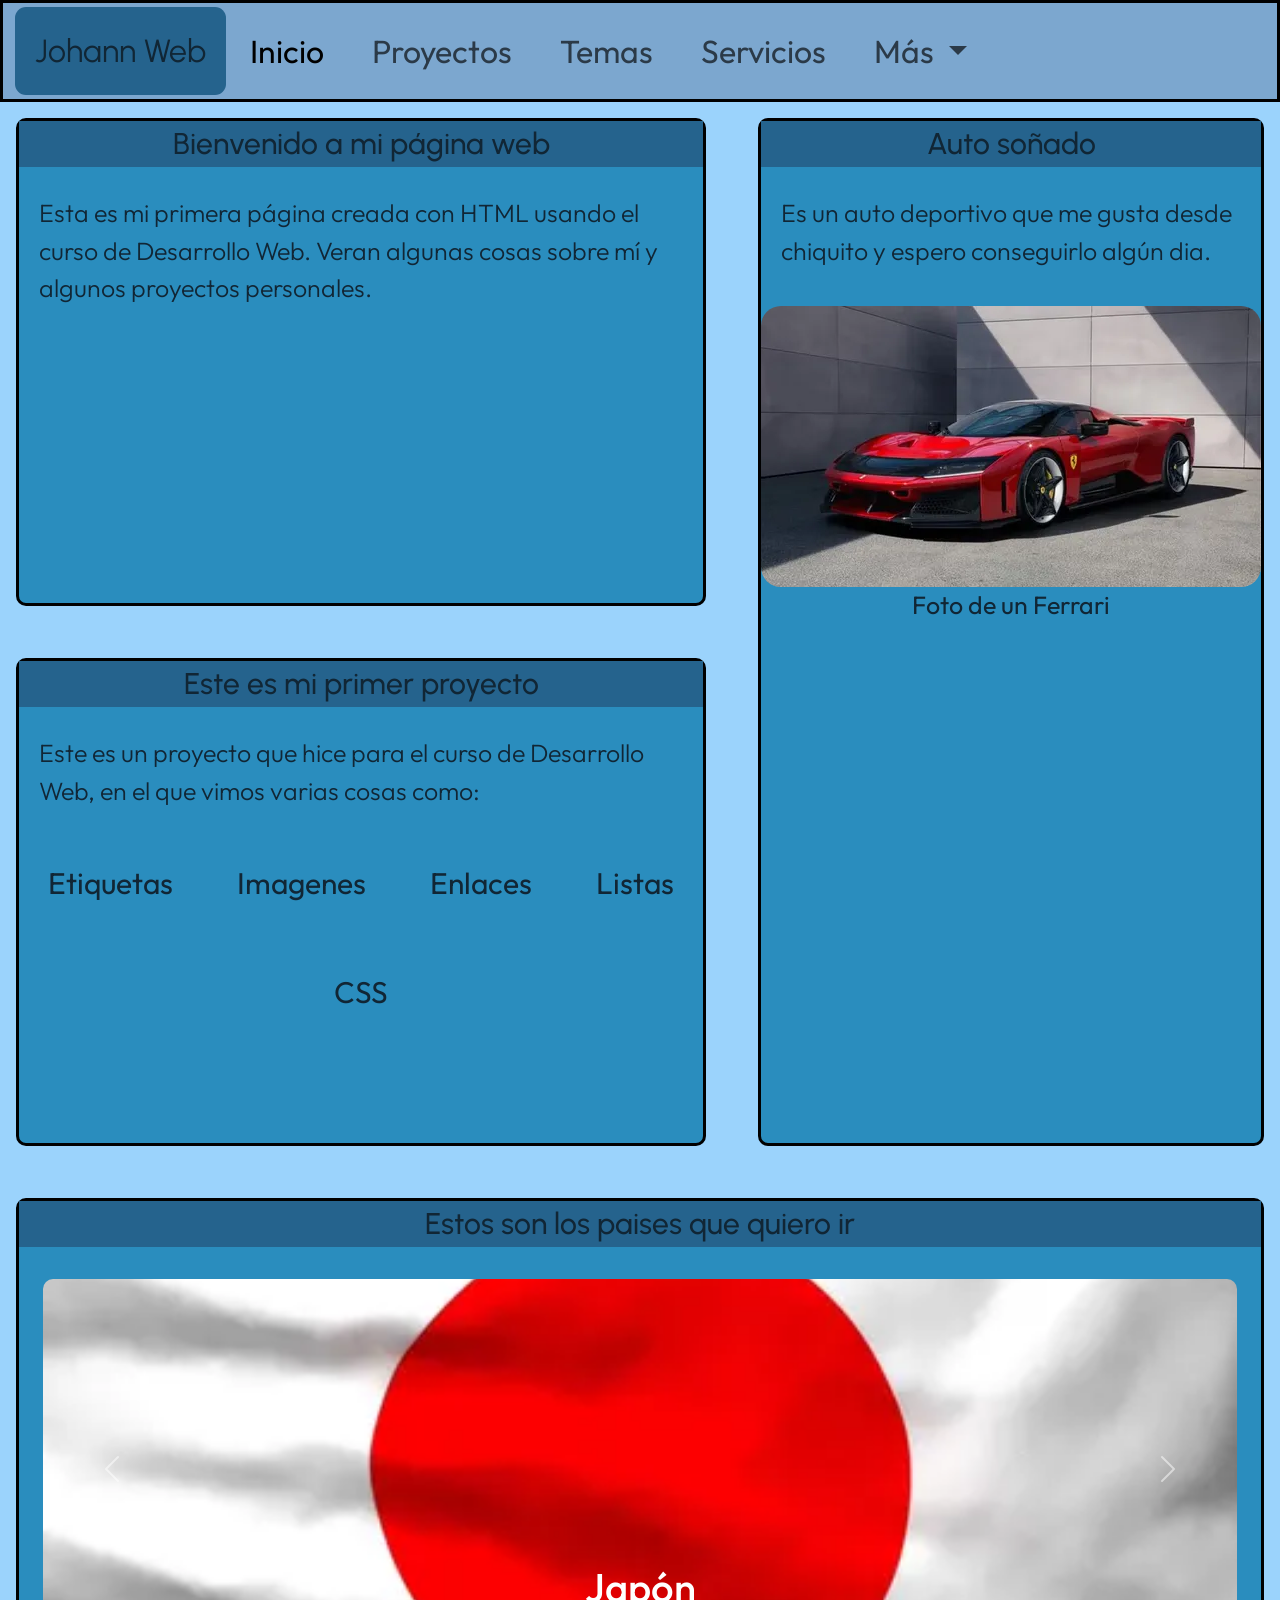
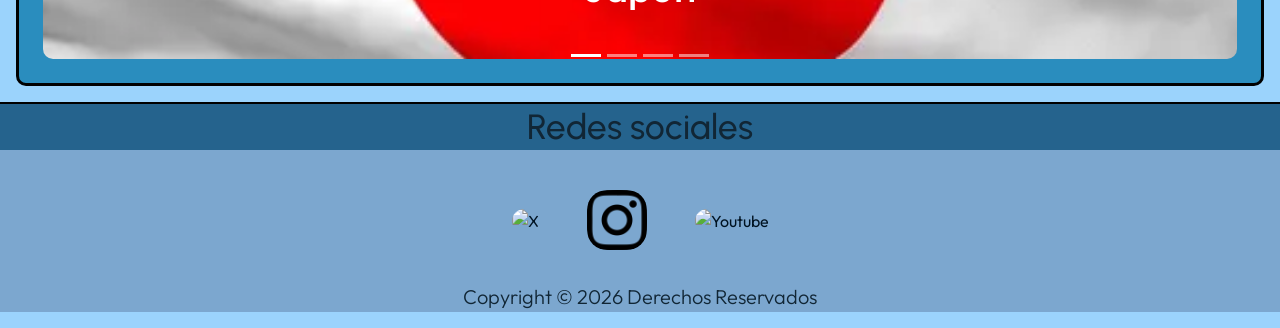
==== index.html @ 606436a8 "Primer entrega limpia" ====
<!DOCTYPE html>
<html lang="es">

<head>
    <meta charset="UTF-8">
    <meta name="viewport" content="width=device-width, initial-scale=1.0">
    <title>Desarrollo web con Johann</title>
    <link href="https://cdn.jsdelivr.net/npm/bootstrap@5.3.8/dist/css/bootstrap.min.css" rel="stylesheet"
        integrity="sha384-sRIl4kxILFvY47J16cr9ZwB07vP4J8+LH7qKQnuqkuIAvNWLzeN8tE5YBujZqJLB" crossorigin="anonymous">
    <link rel="stylesheet" href="css/style.css">
</head>

<body>
    <header>
        <nav class="navbar navbar-expand-lg bg-body-tertiary">
            <div class="container-fluid">

                <a class="navbar-brand" href="#">Johann Web</a>
                <button class="navbar-toggler" type="button" data-bs-toggle="collapse"
                    data-bs-target="#navbarNavDropdown" aria-controls="navbarNavDropdown" aria-expanded="false"
                    aria-label="Toggle navigation">
                    <span class="navbar-toggler-icon"></span>
                </button>

                <div class="collapse navbar-collapse" id="navbarNavDropdown">

                    <ul class="navbar-nav">

                        <li class="nav-item">
                            <a class="nav-link active" aria-current="page" href="#">Inicio</a>
                        </li>

                        <li class="nav-item">
                            <a class="nav-link" href="pages/proyectos.html">Proyectos</a>
                        </li>

                        <li class="nav-item">
                            <a class="nav-link" href="pages/temas.html">Temas</a>
                        </li>

                        <li class="nav-item">
                            <a class="nav-link" href="pages/servicios.html">Servicios</a>
                        </li>

                        <li class="nav-item dropdown">
                            <a class="nav-link dropdown-toggle" href="#" role="button" data-bs-toggle="dropdown"
                                aria-expanded="false">
                                Más
                            </a>

                            <ul class="dropdown-menu">
                                <li><a class="dropdown-item" href="pages/preguntas.html">Preguntas</a></li>
                                <li><a class="dropdown-item" href="pages/contactos.html">Contactos</a></li>
                                <li><a class="dropdown-item" href="pages/sobre-mi.html">Sobre mí</a></li>
                            </ul>
                        </li>
                    </ul>
                </div>
            </div>
        </nav>
    </header>

    <main class="caja">
        <section class="contenedor">
            <div>
                <h2>Bienvenido a mi página web</h2>
                <p>Esta es mi primera página creada con HTML usando el curso de Desarrollo Web. Veran algunas cosas
                    sobre mí y algunos proyectos personales.</p>
            </div>
        </section>
        <section class="contenedor2">
            <div>
                <article>
                    <h2>Este es mi primer proyecto</h2>
                    <p>Este es un proyecto que hice para el curso de Desarrollo Web, en el que vimos varias cosas como:
                    </p>
                    <ul class="lista">
                        <li>Etiquetas</li>
                        <li>Imagenes</li>
                        <li>Enlaces</li>
                        <li>Listas</li>
                        <li>CSS</li>
                    </ul>
                </article>
            </div>
        </section>
        <section class="side-bar">
            <div>
                <article>
                    <h2>Auto soñado</h2>
                    <p>Es un auto deportivo que me gusta desde chiquito y espero conseguirlo algún dia.</p>
                    <figure>
                        <img src="img/ferrari.webp" alt="Auto deportivo">
                        <figcaption>Foto de un Ferrari</figcaption>
                    </figure>
                </article>
            </div>
        </section>
        <section class="contenedor3">
            <div>
                <article class="galeria">
                    <h2>Estos son los paises que quiero ir</h2>

                    <div id="carouselExampleCaptions" class="carousel slide">
                        <div class="carousel-indicators">
                            <button type="button" data-bs-target="#carouselExampleCaptions" data-bs-slide-to="0"
                                class="active" aria-current="true" aria-label="Slide 1"></button>
                            <button type="button" data-bs-target="#carouselExampleCaptions" data-bs-slide-to="1"
                                aria-label="Slide 2"></button>
                            <button type="button" data-bs-target="#carouselExampleCaptions" data-bs-slide-to="2"
                                aria-label="Slide 3"></button>
                                <button type="button" data-bs-target="#carouselExampleCaptions" data-bs-slide-to="3"
                                aria-label="Slide 4"></button>
                        </div>

                        <div class="carousel-inner">
                            <div class="carousel-item active">
                                <img src="img/japon.b.webp" class="d-block w-100 img-gal" alt="Japón">
                                <div class="carousel-caption d-none d-md-block">
                                    <h5>Japón</h5>
                                </div>
                            </div>

                            <div class="carousel-item">
                                <img src="img/españa.b.webp" class="d-block w-100 img-gal" alt="España">
                                <div class="carousel-caption d-none d-md-block">
                                    <h5>España</h5>
                                </div>
                            </div>

                            <div class="carousel-item">
                                <img src="img/italia.b.webp" class="d-block w-100 img-gal" alt="Italia">
                                <div class="carousel-caption d-none d-md-block">
                                    <h5>Italia</h5>
                                </div>
                            </div>

                            <div class="carousel-item">
                                <img src="img/usa.b.webp" class="d-block w-100 img-gal" alt="Estados Unidos">
                                <div class="carousel-caption d-none d-md-block">
                                    <h5>Estados Unidos</h5>
                                </div>
                            </div>

                        </div>
                        <button class="carousel-control-prev" type="button" data-bs-target="#carouselExampleCaptions"
                            data-bs-slide="prev">
                            <span class="carousel-control-prev-icon" aria-hidden="true"></span>
                            <span class="visually-hidden">Anterior</span>
                        </button>

                        <button class="carousel-control-next" type="button" data-bs-target="#carouselExampleCaptions"
                            data-bs-slide="next">
                            <span class="carousel-control-next-icon" aria-hidden="true"></span>
                            <span class="visually-hidden">Siguiente</span>
                        </button>
                    </div>
                </article>
            </div>
        </section>
    </main>

    <footer>
        <h2>Redes sociales</h2>
        <div>
            <a href="https://x.com/" target="_blank"><img src="img/logo-x.png" alt="X"></a>
            <a href="https://instagram.com/" target="_blank"><img src="img/logo-ig.png" alt="Instagram"></a>
            <a href="https://youtube.com/" target="_blank"><img src="img/logo-yt.png" alt="Youtube"></a>
        </div>
        <p>Copyright © 2026 Derechos Reservados</p>
    </footer>
    <script src="https://cdn.jsdelivr.net/npm/bootstrap@5.3.8/dist/js/bootstrap.bundle.min.js"
        integrity="sha384-FKyoEForCGlyvwx9Hj09JcYn3nv7wiPVlz7YYwJrWVcXK/BmnVDxM+D2scQbITxI"
        crossorigin="anonymous"></script>
</body>
</html>
---- css/style.css ----
/* Fuente */
@import url('https://fonts.googleapis.com/css2?family=Outfit:wght@100..900&display=swap');
/* font-family: "Outfit", sans-serif; */
@import url('https://fonts.googleapis.com/css2?family=Urbanist:ital,wght@0,100..900;1,100..900&display=swap');
/* font-family: "Urbanist", sans-serif; */
*{
    margin: 0;
    padding: 0;
}

:root{
    --color-fondo: #9bd3fc;
    --color-fondo2: #7ca7cf;
    --color-texto: #112635;
    --color-principal: #25638d;   
    --color-tarjetas: #2A8DBE; 
    --items: #57b4eb;
}
/* color-fondo es para el fondo de la página */
/* color-fondo2 es para el background-color del header y footer */
/* color-texto es para el color del texto */
/* color-principal es para el background-color de los titulos */
/* color-tarjetas es para el background-color de las secciones */
/* --items es para el background-color de los elementos de la lista */

/* --------------GENERALES---------- */
body{
    background-color: var(--color-fondo);
    color:var(--color-texto);
    font-family: "Outfit", sans-serif;
}
p{
    font-size: 20px;
    font-weight: 300;
}
header, footer{
    background-color:var(--color-fondo2);
}
a{
    text-decoration: none;
    color: #001322;
}

h2{
    font-size: 30px;
    background-color:var(--color-principal);
    padding:5px;
    font-family: "Urbanist", sans-serif;
    text-align: center;
}

/* --------------HEADER------------- */
header{
    border: 3px solid #000000;
    display: flex;
    flex-direction: row;
    justify-content: space-between;
    align-items: center;
    flex-wrap: wrap;
}
h1{
    background-color: var(--color-principal);
    padding:30px;
    font-family: "Urbanist", sans-serif;
}
header nav ul{
    display:flex;
    flex-direction: row;
    flex-wrap: wrap;
    gap: 3rem;
    list-style: none;
    padding: 1rem;
}
.enlaces{
    font-size: 2rem;
}

/* --------------MAIN--------------- */

main{
    display: flex;
    flex-direction: column;
    gap: 2rem;
}
/* El main del inicio con el uso del GRID */
.caja{
    display: grid;
    grid-template-columns: repeat(3, 1fr);
    grid-template-rows: repeat(3, 1fr);
    grid-template-areas:
    "contenedor contenedor side-bar"
    "contenedor2 contenedor2 side-bar"
    "contenedor3 contenedor3 contenedor3"
    ;
    gap: 20px;
}

.contenedor{
    grid-area: contenedor;
}
.contenedor2{
    grid-area: contenedor2;
}
.contenedor3{
    grid-area: contenedor3;
}
.side-bar{
    grid-area: side-bar;
}

/* El main de los temas con el uso del GRID */
.caja2{
    display: grid;
    grid-template-columns: repeat(3, 1fr);
    grid-template-rows: repeat(3, 1fr);
    grid-template-areas:
    "side-bar side-bar contenedor"
    "contenedor2 contenedor2 contenedor2"
    "contenedor3 contenedor3 contenedor3"
    ;
    gap: 20px;
}

.contenedor{
    grid-area: contenedor;
}
.contenedor2{
    grid-area: contenedor2;
}
.contenedor3{
    grid-area: contenedor3;
}
.side-bar{
    grid-area: side-bar;
}

/* ------------------------- */
section{
    margin: 1rem;
    border: 3px solid #000000;
    background-color:var(--color-tarjetas);
    border-radius: 10px;

}
main section div p{
    font-size: 25px;
    padding:20px;
}
section div article ul.lista{
    padding:15px;
    justify-content: center;
}
.lista{
    font-size: 30px;
    list-style: none;
    display:flex;
    flex-direction: row;
    justify-content: center;
    gap: 4rem;
    flex-wrap: wrap;
}
/* Visual de las imagenes */
figure{
    text-align: center;
}
figcaption{
    font-size: 25px;
}
img{
    border-radius: 20px;

}
/* ----------------*/
.preguntas{
    display: flex;
    flex-direction: column;
}
/* --------------FOOTER------------- */
footer{
    border-top: 2px solid #000000;
    text-align: center;
}
footer h2{
    background-color: var(--color-principal);
    font-size: 35px;
    padding: 2px;
}
/* Los enlaces de Redes Sociales en logotipos */
footer div{
    display: flex;
    flex-direction: row;
    gap: 3rem;
    justify-content: center;
    align-items: center;
    padding: 2rem;
}
footer div a img{
    width: 60px;
    height: 60px;
}
/* ------------------------- */

/*----------------NAVBAR------------------- */
/* El navbar completo */
.navbar{
    width: 100%;
    padding: 0;
}
/* El contenedor del navbar */
.container-fluid{
    background-color: var(--color-fondo2);
    justify-content: space-between;
}
/* El logo */
.navbar-brand{
    font-size: 2rem;
    font-family: "Urbanist", sans-serif;
    color: var(--color-texto);
    background-color: var(--color-principal);
    padding: 20px;
    border-radius: 11px;
}
/* Los enlaces del navbar */
.collapse{
    display: flex;
    flex-direction: row;
    align-items: center;
}
/* La lista del menu */
.navbar-nav{
    gap: 2rem;
}
/* Los items del menu */
.nav-item{
    font-size: 2rem;
}
.dropdown-menu{
    background-color: #bddeff;
}
/* ---------------------------------------- */

/* -------------GALERIA DE FOTOS----------- */
.galeria {
    max-width: 100%;
    margin: 0 auto;
}
.carousel{
    padding: 1.5rem;
}
.img-gal{
    height: 380px;
    width: 150px;
    object-fit: cover;
    object-position: center;
    border-radius: 10px;
}

h5{
    font-size: 2.5rem;
}

/* ---------------------------------------- */

/*--------------- Las preguntas------------- */
/* El titulo de las opciones */
.bg-color{
    background-color: var(--color-tarjetas);
    font-size: 25px;
}
/* El contenido de las opciones */
.bg-desc{
    background-color: var(--color-fondo2);
    font-size: 20px;
}
/* ----------------------------------------- */

/* TRANSFORMACION DE PANTALLAS */

/* Tablets */
@media (max-width: 1250px) {
    .caja{
        grid-template-columns: repeat(2, 1fr);
        grid-template-rows: repeat(3, 1fr);
        grid-template-areas:
        "contenedor side-bar"
        "contenedor2 contenedor2"
        "contenedor3 contenedor3 "
        ;
    }
    .caja2{
        grid-template-columns: repeat(2, 1fr);
        grid-template-rows: repeat(3, 1fr);
        grid-template-areas:
        "side-bar contenedor"
        "contenedor2 contenedor2"
        "contenedor3 contenedor3 "
        ;
    }
    .lista{
        flex-direction: column;
        gap: 1rem;
    }

}

/* Mobiles */
@media (max-width: 750px) {
    .caja{
        grid-template-columns: repeat(1, 1fr);
        grid-template-areas:
        "contenedor"
        "contenedor2"
        "contenedor3"
        "side-bar"
        ;
    }
    .caja2{
        grid-template-columns: repeat(1, 1fr);
        grid-template-areas:
        "side-bar"
        "contenedor"
        "contenedor2"
        "contenedor3"
        ;
    }
    .lista{
        flex-direction: column;
        gap: 1rem;
    }
}
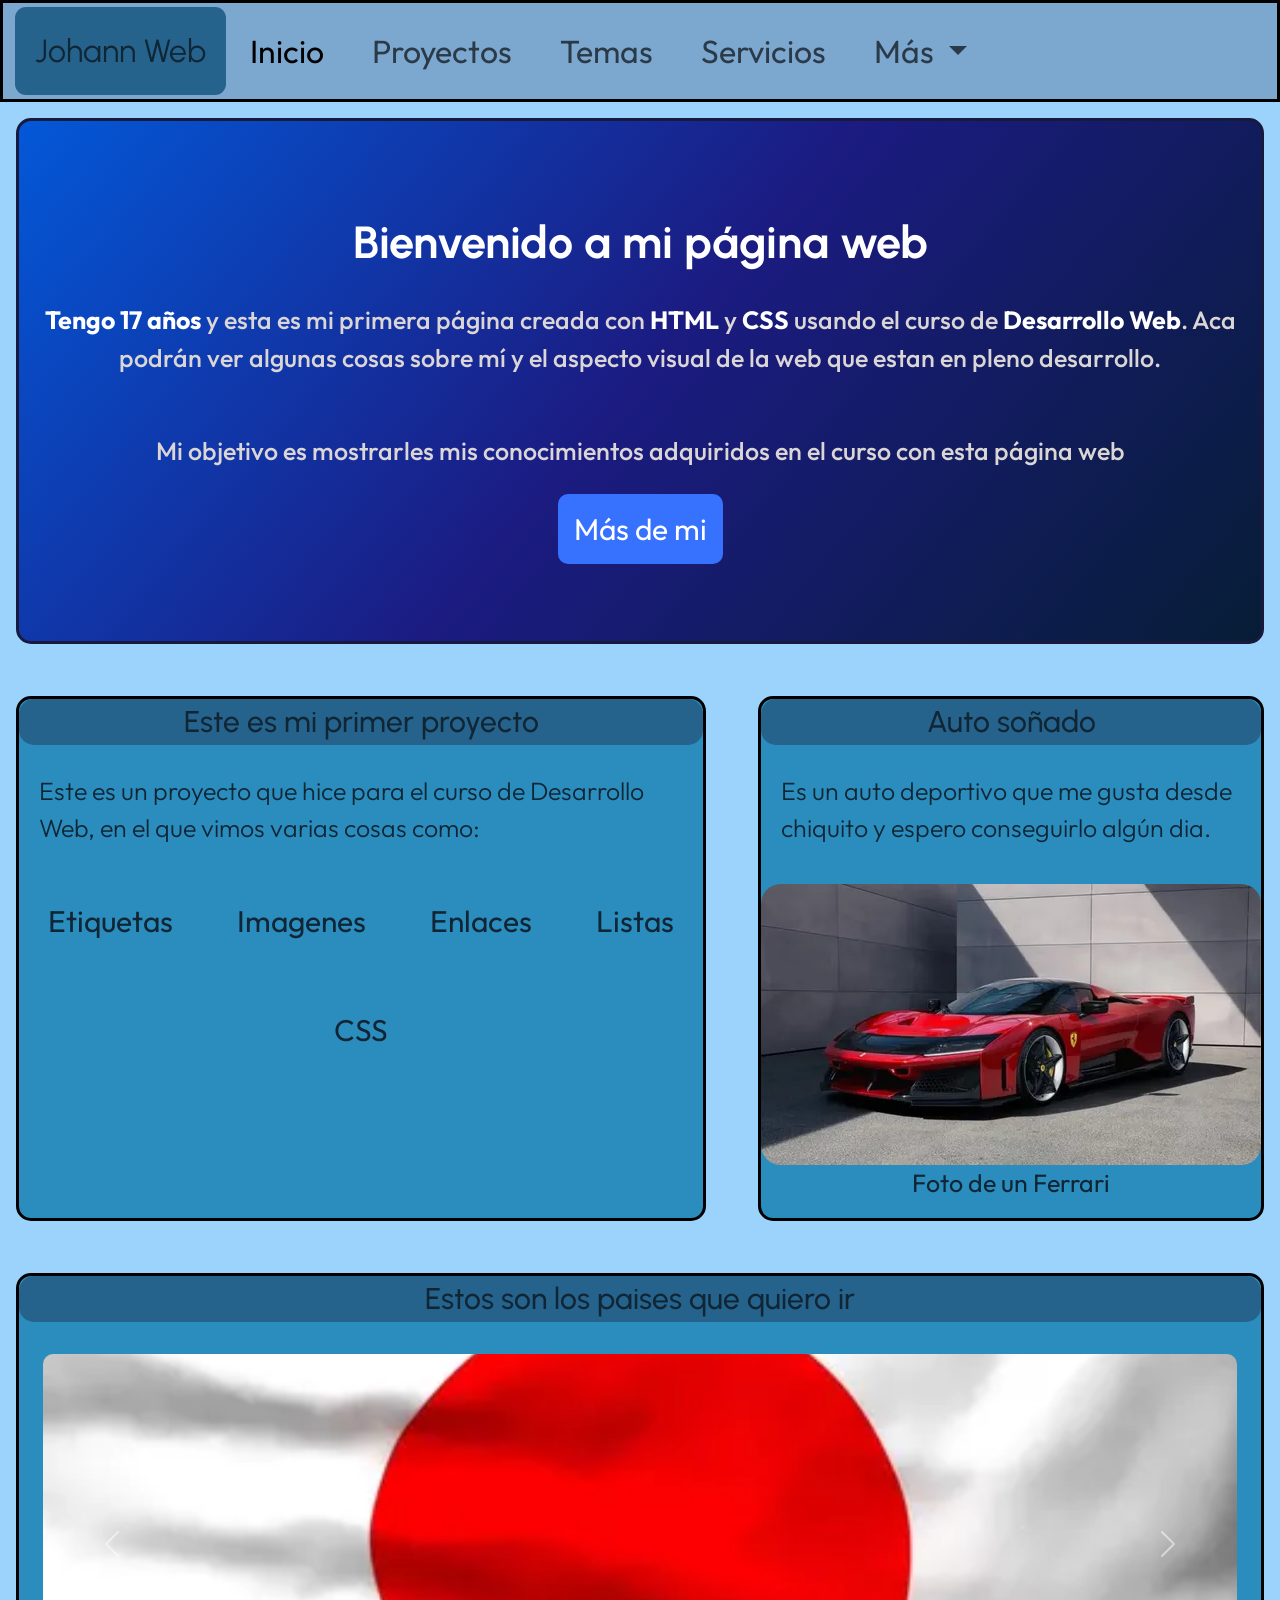
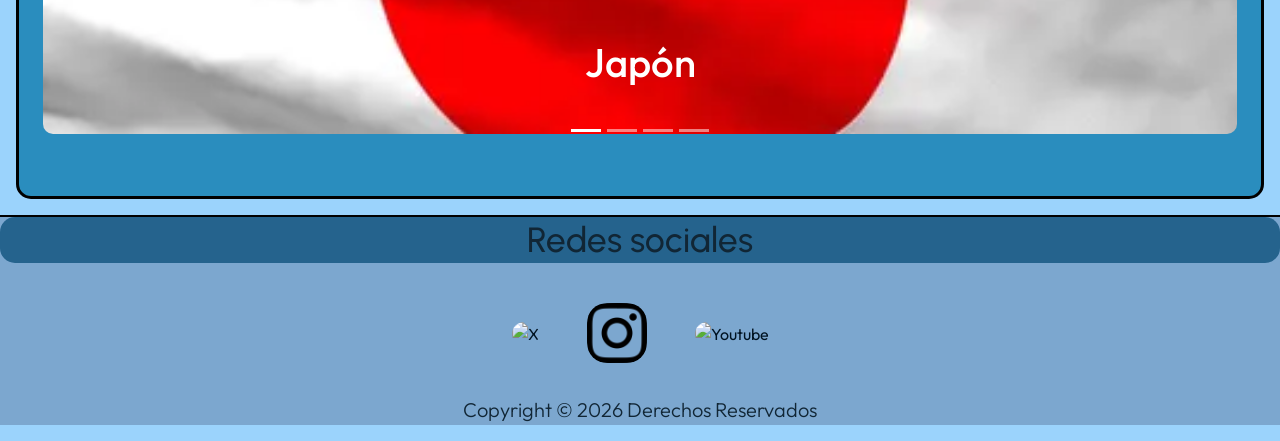
==== commit 583b8615: "Mejora de la presentación" ====
--- a/index.html
+++ b/index.html
@@ -14,40 +14,31 @@
     <header>
         <nav class="navbar navbar-expand-lg bg-body-tertiary">
             <div class="container-fluid">
-
                 <a class="navbar-brand" href="#">Johann Web</a>
                 <button class="navbar-toggler" type="button" data-bs-toggle="collapse"
                     data-bs-target="#navbarNavDropdown" aria-controls="navbarNavDropdown" aria-expanded="false"
                     aria-label="Toggle navigation">
                     <span class="navbar-toggler-icon"></span>
                 </button>
-
                 <div class="collapse navbar-collapse" id="navbarNavDropdown">
-
                     <ul class="navbar-nav">
-
                         <li class="nav-item">
                             <a class="nav-link active" aria-current="page" href="#">Inicio</a>
                         </li>
-
                         <li class="nav-item">
                             <a class="nav-link" href="pages/proyectos.html">Proyectos</a>
                         </li>
-
                         <li class="nav-item">
                             <a class="nav-link" href="pages/temas.html">Temas</a>
                         </li>
-
                         <li class="nav-item">
                             <a class="nav-link" href="pages/servicios.html">Servicios</a>
                         </li>
-
                         <li class="nav-item dropdown">
                             <a class="nav-link dropdown-toggle" href="#" role="button" data-bs-toggle="dropdown"
                                 aria-expanded="false">
                                 Más
                             </a>
-
                             <ul class="dropdown-menu">
                                 <li><a class="dropdown-item" href="pages/preguntas.html">Preguntas</a></li>
                                 <li><a class="dropdown-item" href="pages/contactos.html">Contactos</a></li>
@@ -61,13 +52,20 @@
     </header>
 
     <main class="caja">
-        <section class="contenedor">
-            <div>
+        <!-- La mejora que voy a hacer -->
+        <section class="contenedor color-gradient">
+            <div class="card-presentacion">
                 <h2>Bienvenido a mi página web</h2>
-                <p>Esta es mi primera página creada con HTML usando el curso de Desarrollo Web. Veran algunas cosas
-                    sobre mí y algunos proyectos personales.</p>
+                <div class="inicio-text">
+                    <p class="letras"><strong>Tengo 17 años</strong> y esta es mi primera página creada con <strong>HTML</strong> y <strong>CSS</strong> usando el curso de <strong>Desarrollo
+                        Web</strong>. Aca podrán ver algunas cosas sobre mí y el aspecto visual de la web que estan en pleno desarrollo.
+                    </p>
+                    <p class="letras">Mi objetivo es mostrarles mis conocimientos adquiridos en el curso con esta página web</p>
+                    <a href="pages/sobre-mi.html" class="boton-inicio">Más de mi</a>
+                </div>
             </div>
         </section>
+        <!-- --------------------------- -->
         <section class="contenedor2">
             <div>
                 <article>
@@ -100,7 +98,6 @@
             <div>
                 <article class="galeria">
                     <h2>Estos son los paises que quiero ir</h2>
-
                     <div id="carouselExampleCaptions" class="carousel slide">
                         <div class="carousel-indicators">
                             <button type="button" data-bs-target="#carouselExampleCaptions" data-bs-slide-to="0"
@@ -109,10 +106,9 @@
                                 aria-label="Slide 2"></button>
                             <button type="button" data-bs-target="#carouselExampleCaptions" data-bs-slide-to="2"
                                 aria-label="Slide 3"></button>
-                                <button type="button" data-bs-target="#carouselExampleCaptions" data-bs-slide-to="3"
+                            <button type="button" data-bs-target="#carouselExampleCaptions" data-bs-slide-to="3"
                                 aria-label="Slide 4"></button>
                         </div>
-
                         <div class="carousel-inner">
                             <div class="carousel-item active">
                                 <img src="img/japon.b.webp" class="d-block w-100 img-gal" alt="Japón">
@@ -120,35 +116,30 @@
                                     <h5>Japón</h5>
                                 </div>
                             </div>
-
                             <div class="carousel-item">
                                 <img src="img/españa.b.webp" class="d-block w-100 img-gal" alt="España">
                                 <div class="carousel-caption d-none d-md-block">
                                     <h5>España</h5>
                                 </div>
                             </div>
-
                             <div class="carousel-item">
                                 <img src="img/italia.b.webp" class="d-block w-100 img-gal" alt="Italia">
                                 <div class="carousel-caption d-none d-md-block">
                                     <h5>Italia</h5>
                                 </div>
                             </div>
-
                             <div class="carousel-item">
                                 <img src="img/usa.b.webp" class="d-block w-100 img-gal" alt="Estados Unidos">
                                 <div class="carousel-caption d-none d-md-block">
                                     <h5>Estados Unidos</h5>
                                 </div>
                             </div>
-
                         </div>
                         <button class="carousel-control-prev" type="button" data-bs-target="#carouselExampleCaptions"
                             data-bs-slide="prev">
                             <span class="carousel-control-prev-icon" aria-hidden="true"></span>
                             <span class="visually-hidden">Anterior</span>
                         </button>
-
                         <button class="carousel-control-next" type="button" data-bs-target="#carouselExampleCaptions"
                             data-bs-slide="next">
                             <span class="carousel-control-next-icon" aria-hidden="true"></span>
@@ -173,4 +164,5 @@
         integrity="sha384-FKyoEForCGlyvwx9Hj09JcYn3nv7wiPVlz7YYwJrWVcXK/BmnVDxM+D2scQbITxI"
         crossorigin="anonymous"></script>
 </body>
+
 </html>
--- a/css/style.css
+++ b/css/style.css
@@ -23,7 +23,7 @@
 /* color-tarjetas es para el background-color de las secciones */
 /* --items es para el background-color de los elementos de la lista */
 
-/* --------------GENERALES---------- */
+/* --------------GENERALES------------ */
 body{
     background-color: var(--color-fondo);
     color:var(--color-texto);
@@ -47,6 +47,7 @@
     padding:5px;
     font-family: "Urbanist", sans-serif;
     text-align: center;
+    border-radius: 15px;
 }
 
 /* --------------HEADER------------- */
@@ -88,7 +89,7 @@
     grid-template-columns: repeat(3, 1fr);
     grid-template-rows: repeat(3, 1fr);
     grid-template-areas:
-    "contenedor contenedor side-bar"
+    "contenedor contenedor contenedor"
     "contenedor2 contenedor2 side-bar"
     "contenedor3 contenedor3 contenedor3"
     ;
@@ -97,6 +98,7 @@
 
 .contenedor{
     grid-area: contenedor;
+    border:#181a3d solid 3px;
 }
 .contenedor2{
     grid-area: contenedor2;
@@ -106,6 +108,9 @@
 }
 .side-bar{
     grid-area: side-bar;
+}
+.contenedor1{
+    grid-area: contenedor1;
 }
 
 /* El main de los temas con el uso del GRID */
@@ -114,32 +119,19 @@
     grid-template-columns: repeat(3, 1fr);
     grid-template-rows: repeat(3, 1fr);
     grid-template-areas:
-    "side-bar side-bar contenedor"
+    "side-bar side-bar contenedor1"
     "contenedor2 contenedor2 contenedor2"
     "contenedor3 contenedor3 contenedor3"
     ;
     gap: 20px;
 }
 
-.contenedor{
-    grid-area: contenedor;
-}
-.contenedor2{
-    grid-area: contenedor2;
-}
-.contenedor3{
-    grid-area: contenedor3;
-}
-.side-bar{
-    grid-area: side-bar;
-}
-
 /* ------------------------- */
 section{
     margin: 1rem;
-    border: 3px solid #000000;
-    background-color:var(--color-tarjetas);
-    border-radius: 10px;
+    background-color: var(--color-tarjetas);
+    border: #000000 solid 3px;
+    border-radius: 15px;
 
 }
 main section div p{
@@ -175,6 +167,48 @@
     display: flex;
     flex-direction: column;
 }
+
+/* ------carta de presentación----- */
+.color-gradient{
+    background: linear-gradient(130deg, #0358d8, #1b1b81, #071d36);
+    display: flex;
+    flex-direction: column;
+    justify-content: center;
+    align-items: center;
+}
+strong{
+    color: #ffffff;
+}
+.inicio-text{
+    text-align: center;
+}
+
+.letras{
+    font-size: 25px;
+    font-weight: 500;
+    color: #dbd6d6;
+}
+
+section.contenedor div.card-presentacion h2{
+    color: #ffffff;
+    background-color: unset;
+    font-weight: 700;
+    font-size: 45px;
+}
+.boton-inicio{
+    font-size: 30px;
+    color: white;
+    background-color: #3772FF;
+    padding: 1rem;
+    border-radius: 10px;
+}
+.boton-inicio:hover{
+    background-color:#2c5ac5 ;
+    box-shadow: 0 2px 5px black;
+}
+
+/* -------------------------------- */
+
 /* --------------FOOTER------------- */
 footer{
     border-top: 2px solid #000000;
@@ -237,6 +271,10 @@
 .dropdown-menu{
     background-color: #bddeff;
 }
+.nav-link:hover{
+    box-shadow: 0 2px 5px black;
+    border-radius: 7px;
+}
 /* ---------------------------------------- */
 
 /* -------------GALERIA DE FOTOS----------- */
@@ -274,6 +312,51 @@
 }
 /* ----------------------------------------- */
 
+/* ------------Tarjetas de servicios----------*/
+
+.align{
+    text-align: center;
+}
+main section div.align h2{
+    font-size: 50px;
+}
+.caja-servi{
+    display:flex;
+    flex-direction: row;
+    justify-content: center;
+    gap: 2rem;
+    flex-wrap: wrap;
+}
+.card{
+    border:#000000 solid 3px;
+}
+.card:hover{
+    box-shadow: 0 2px 5px #000000;
+    border:#050397 solid 3px;
+}
+.card-body{
+    background-color: #3a61fd; 
+}
+.card-text{
+    font-size: 20px;
+    font-weight: 400;
+    color: var(--color-texto);
+}
+
+.card-title{
+    text-align: center;
+    color: var(--color-texto);
+}
+
+.card-header{
+    text-align: center;
+    font-size: 25px;
+    color: var(--color-texto);
+    background-color: #0acdff;
+    border-bottom:#000000 solid 3px;
+}
+/* ------------------------------------------ */
+
 /* TRANSFORMACION DE PANTALLAS */
 
 /* Tablets */
@@ -282,8 +365,8 @@
         grid-template-columns: repeat(2, 1fr);
         grid-template-rows: repeat(3, 1fr);
         grid-template-areas:
-        "contenedor side-bar"
-        "contenedor2 contenedor2"
+        "contenedor contenedor"
+        "contenedor2 side-bar"
         "contenedor3 contenedor3 "
         ;
     }
@@ -318,7 +401,7 @@
         grid-template-columns: repeat(1, 1fr);
         grid-template-areas:
         "side-bar"
-        "contenedor"
+        "contenedor1"
         "contenedor2"
         "contenedor3"
         ;
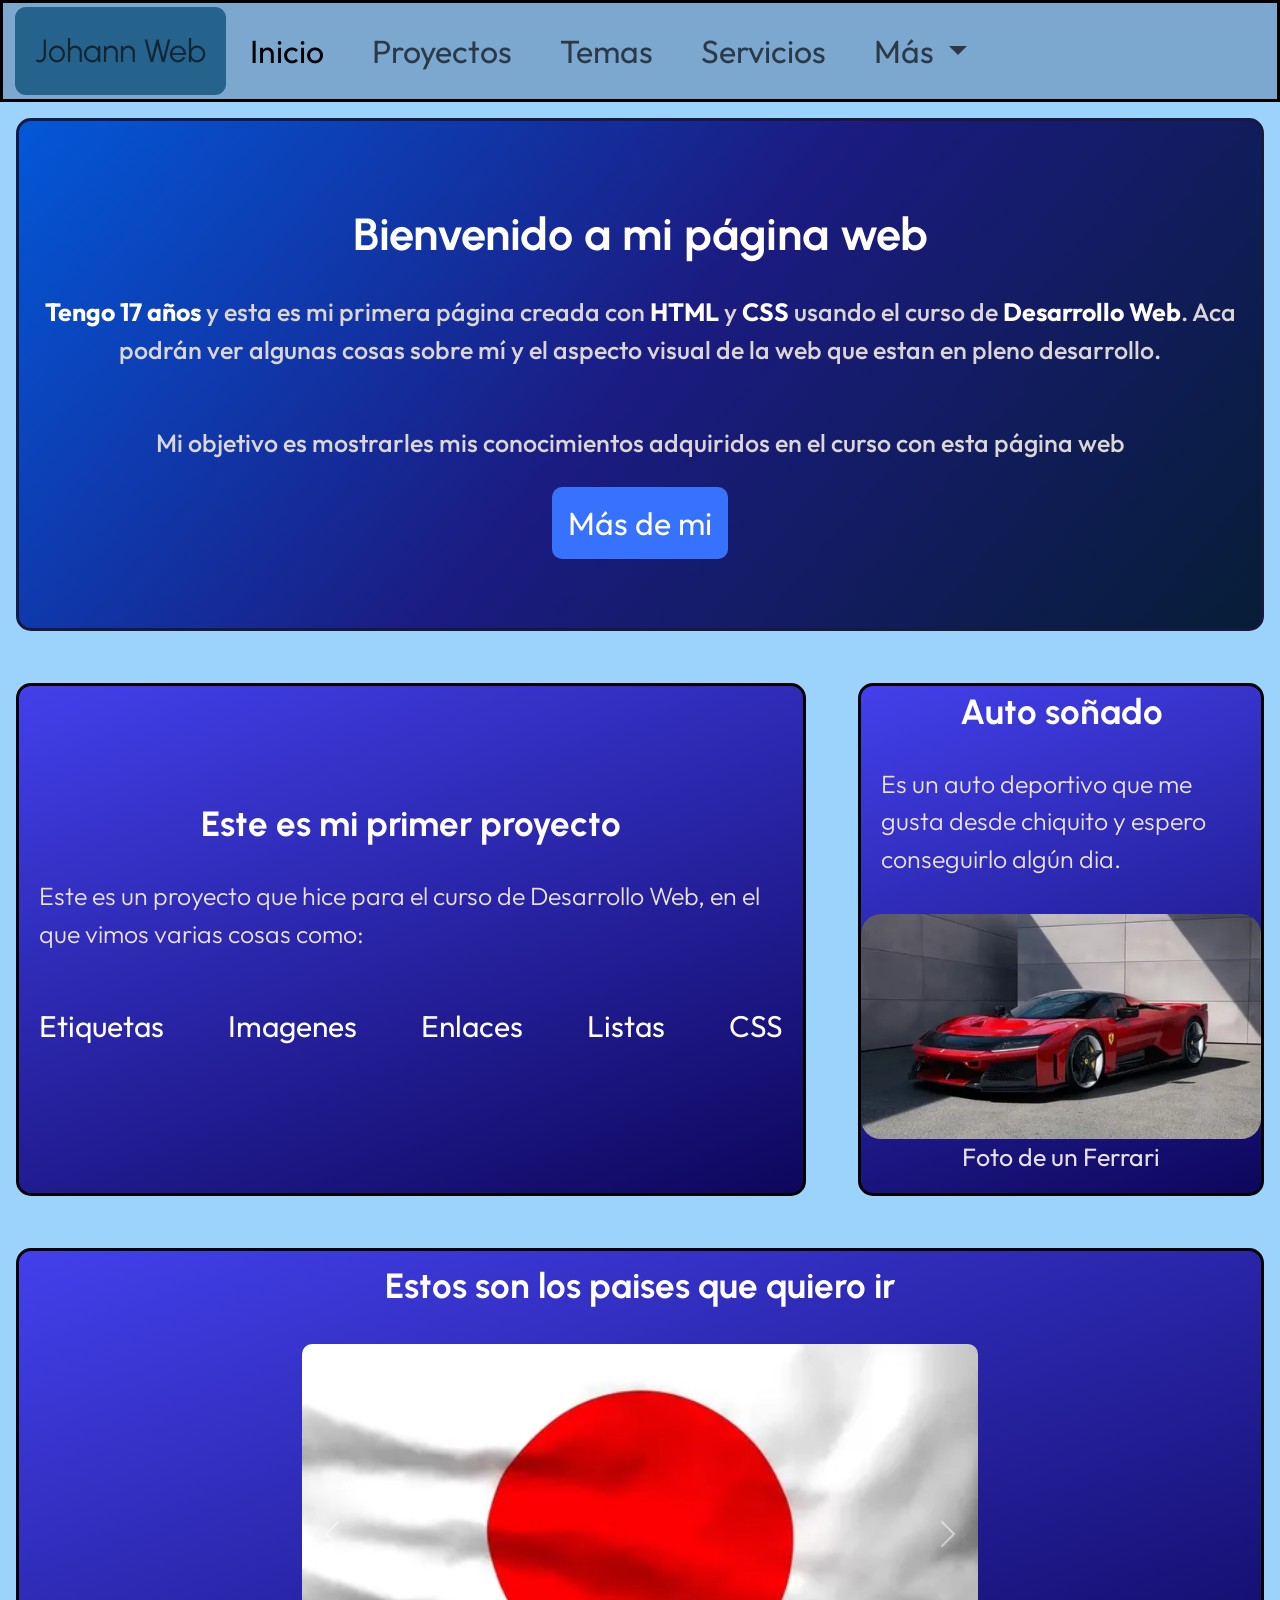
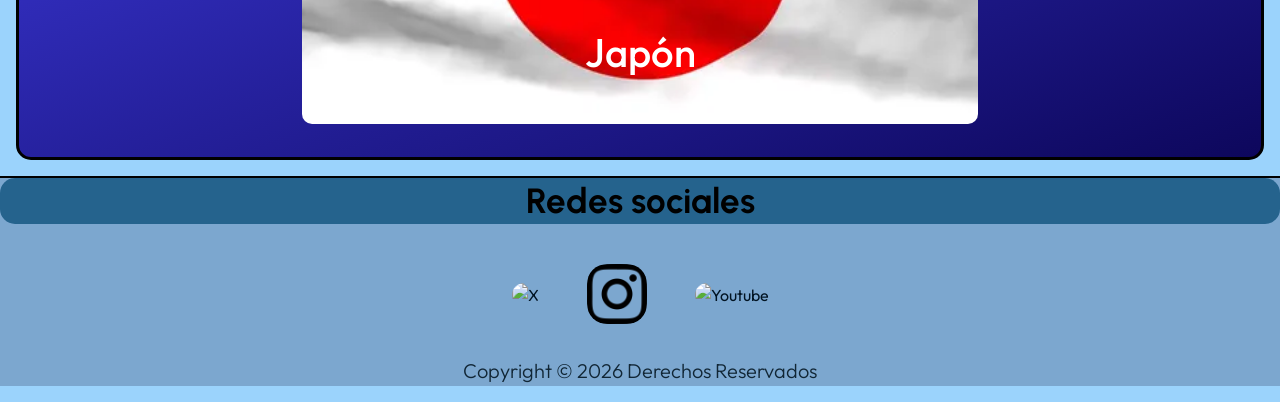
==== commit 0a42daf8: "Mejora de las cards" ====
--- a/index.html
+++ b/index.html
@@ -88,7 +88,7 @@
                     <h2>Auto soñado</h2>
                     <p>Es un auto deportivo que me gusta desde chiquito y espero conseguirlo algún dia.</p>
                     <figure>
-                        <img src="img/ferrari.webp" alt="Auto deportivo">
+                        <img src="img/ferrari.webp" alt="Auto deportivo" class="imagen">
                         <figcaption>Foto de un Ferrari</figcaption>
                     </figure>
                 </article>
--- a/css/style.css
+++ b/css/style.css
@@ -26,12 +26,13 @@
 /* --------------GENERALES------------ */
 body{
     background-color: var(--color-fondo);
-    color:var(--color-texto);
+    color: var(--color-texto);
     font-family: "Outfit", sans-serif;
 }
 p{
     font-size: 20px;
     font-weight: 300;
+    color: #ebe3e3;
 }
 header, footer{
     background-color:var(--color-fondo2);
@@ -42,12 +43,13 @@
 }
 
 h2{
-    font-size: 30px;
-    background-color:var(--color-principal);
+    font-size: 35px;
+    font-weight: 700;
     padding:5px;
     font-family: "Urbanist", sans-serif;
     text-align: center;
     border-radius: 15px;
+    color: white;
 }
 
 /* --------------HEADER------------- */
@@ -129,9 +131,13 @@
 /* ------------------------- */
 section{
     margin: 1rem;
-    background-color: var(--color-tarjetas);
+    background: linear-gradient(160deg, #4340ec, #0d075c);
     border: #000000 solid 3px;
     border-radius: 15px;
+    display: flex;
+    flex-direction: column;
+    justify-content: center;
+    align-items: center;
 
 }
 main section div p{
@@ -150,6 +156,7 @@
     justify-content: center;
     gap: 4rem;
     flex-wrap: wrap;
+    color: white;
 }
 /* Visual de las imagenes */
 figure{
@@ -157,10 +164,13 @@
 }
 figcaption{
     font-size: 25px;
+    color: #e6e0e0;
 }
 img{
     border-radius: 20px;
-
+}
+.imagen{
+    max-width: 400px;
 }
 /* ----------------*/
 .preguntas{
@@ -181,6 +191,7 @@
 }
 .inicio-text{
     text-align: center;
+    flex-wrap: wrap;
 }
 
 .letras{
@@ -196,7 +207,7 @@
     font-size: 45px;
 }
 .boton-inicio{
-    font-size: 30px;
+    font-size: 2rem;
     color: white;
     background-color: #3772FF;
     padding: 1rem;
@@ -214,8 +225,13 @@
     border-top: 2px solid #000000;
     text-align: center;
 }
+footer p{
+    color: var(--color-texto);
+}
+
 footer h2{
     background-color: var(--color-principal);
+    color: #000000;
     font-size: 35px;
     padding: 2px;
 }
@@ -309,6 +325,16 @@
 .bg-desc{
     background-color: var(--color-fondo2);
     font-size: 20px;
+}
+.accordion-item{
+    border: #000000 solid 3px;
+    background-color: var(--color-principal);
+}
+.preguntas{
+    background: var(--color-principal);
+}
+.black{
+    color:#1a1919;
 }
 /* ----------------------------------------- */
 
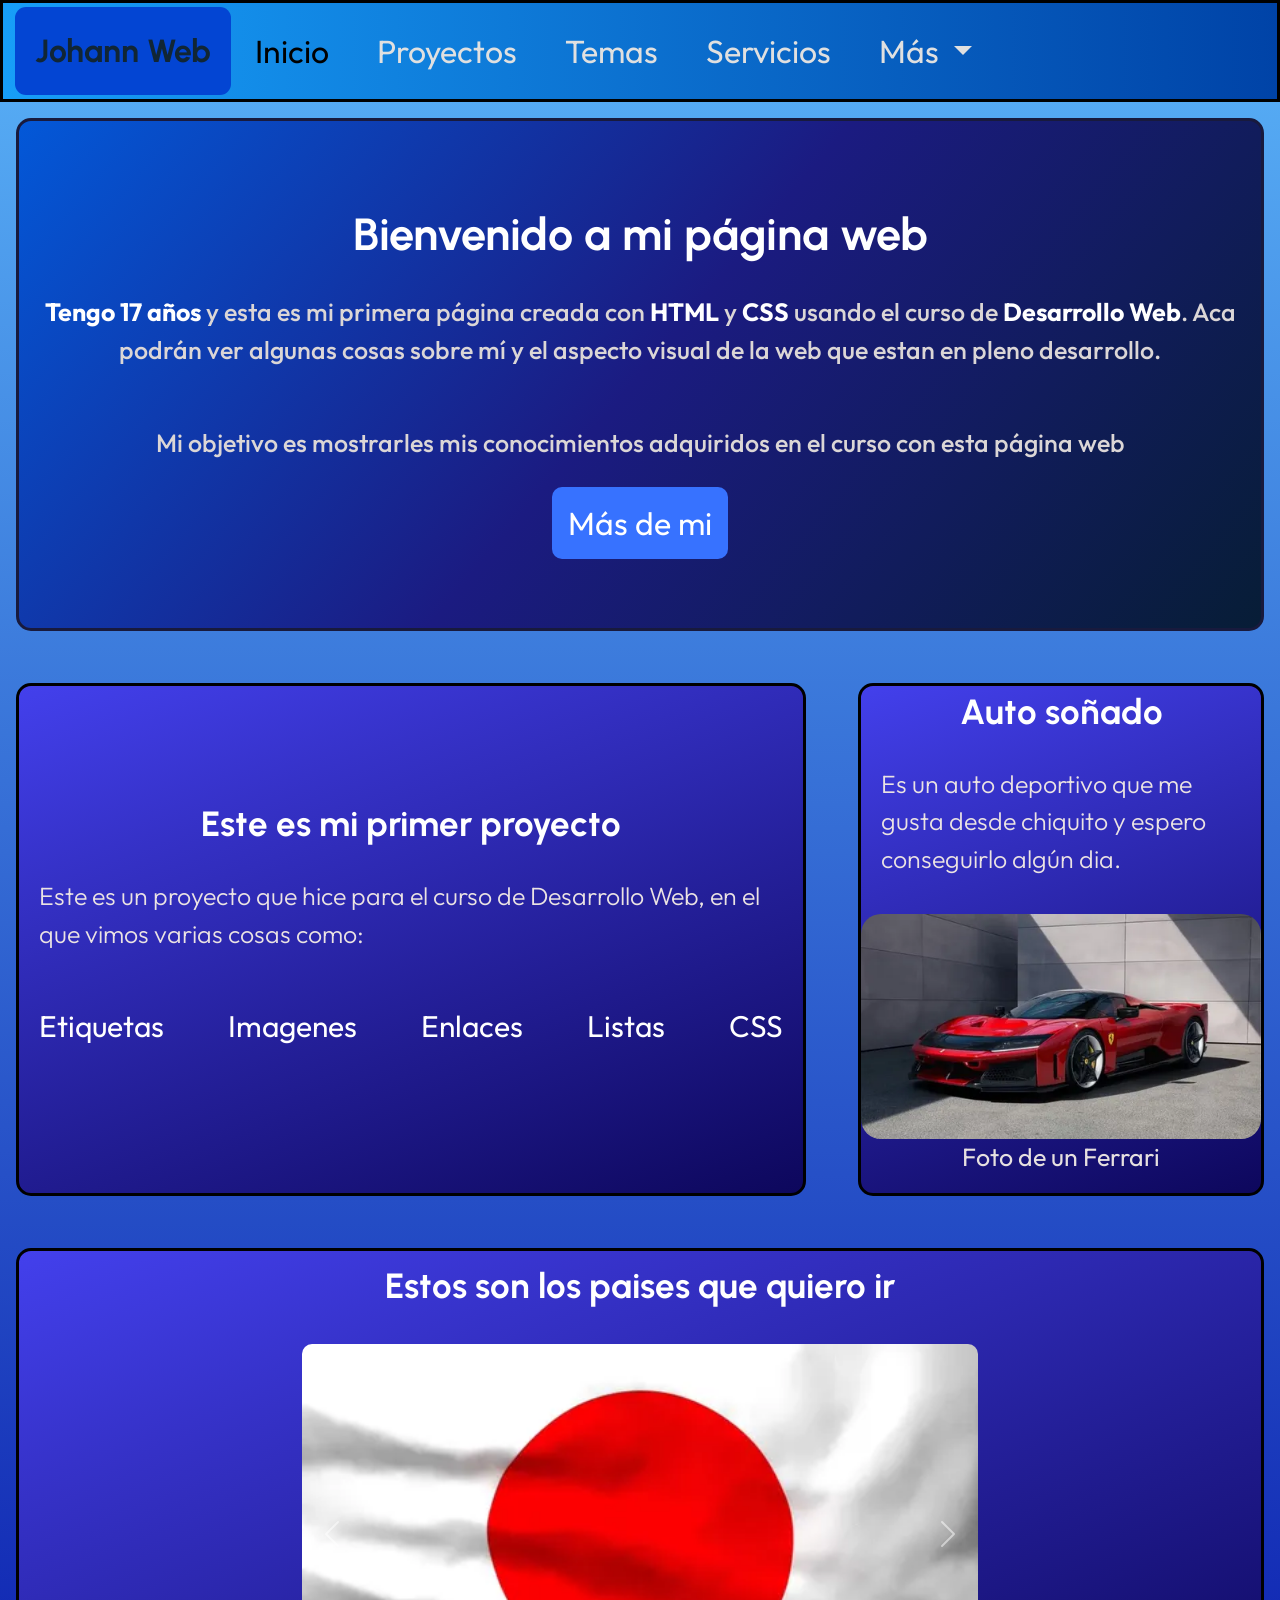
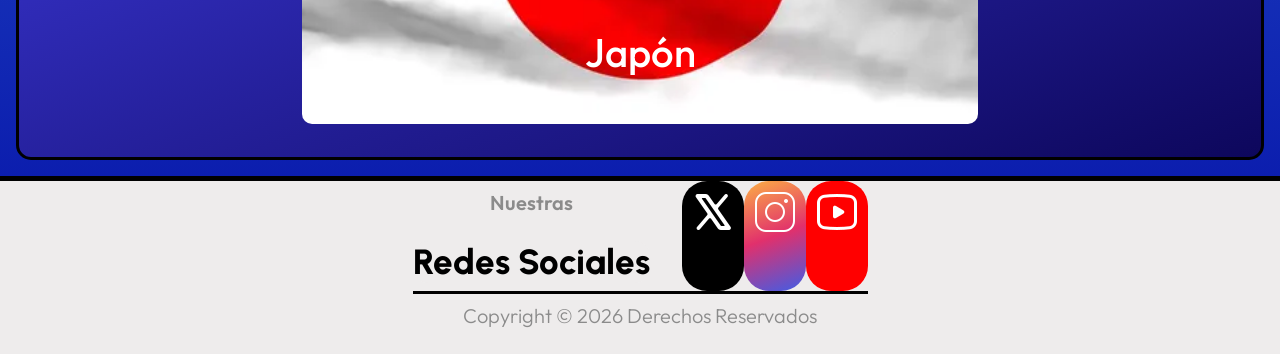
==== commit b1575dc0: "mejora del footer y del navbar" ====
--- a/index.html
+++ b/index.html
@@ -52,20 +52,21 @@
     </header>
 
     <main class="caja">
-        <!-- La mejora que voy a hacer -->
         <section class="contenedor color-gradient">
             <div class="card-presentacion">
                 <h2>Bienvenido a mi página web</h2>
                 <div class="inicio-text">
-                    <p class="letras"><strong>Tengo 17 años</strong> y esta es mi primera página creada con <strong>HTML</strong> y <strong>CSS</strong> usando el curso de <strong>Desarrollo
-                        Web</strong>. Aca podrán ver algunas cosas sobre mí y el aspecto visual de la web que estan en pleno desarrollo.
+                    <p class="letras"><strong>Tengo 17 años</strong> y esta es mi primera página creada con
+                        <strong>HTML</strong> y <strong>CSS</strong> usando el curso de <strong>Desarrollo
+                            Web</strong>. Aca podrán ver algunas cosas sobre mí y el aspecto visual de la web que estan
+                        en pleno desarrollo.
                     </p>
-                    <p class="letras">Mi objetivo es mostrarles mis conocimientos adquiridos en el curso con esta página web</p>
+                    <p class="letras">Mi objetivo es mostrarles mis conocimientos adquiridos en el curso con esta página
+                        web</p>
                     <a href="pages/sobre-mi.html" class="boton-inicio">Más de mi</a>
                 </div>
             </div>
         </section>
-        <!-- --------------------------- -->
         <section class="contenedor2">
             <div>
                 <article>
@@ -152,13 +153,22 @@
     </main>
 
     <footer>
-        <h2>Redes sociales</h2>
-        <div>
-            <a href="https://x.com/" target="_blank"><img src="img/logo-x.png" alt="X"></a>
-            <a href="https://instagram.com/" target="_blank"><img src="img/logo-ig.png" alt="Instagram"></a>
-            <a href="https://youtube.com/" target="_blank"><img src="img/logo-yt.png" alt="Youtube"></a>
+        <div class="mejorado">
+            <div class="titulo-rs">
+                <p>Nuestras</p>
+                <h2>Redes Sociales</h2>
+            </div>
+            <div class="redes">
+                <div class="item-rs x"><a href="https://x.com/" target="_blank"><img src="img/icon-x.png" alt="X"></a>
+                </div>
+                <div class="item-rs ig"><a href="https://instagram.com/" target="_blank"><img src="img/icon-ig-.png"
+                            alt="Instagram"></a></div>
+                <div class="item-rs yt"><a href="https://youtube.com/" target="_blank"><img src="img/icon-yt.png"
+                            alt="Youtube"></a></div>
+            </div>
         </div>
         <p>Copyright © 2026 Derechos Reservados</p>
+
     </footer>
     <script src="https://cdn.jsdelivr.net/npm/bootstrap@5.3.8/dist/js/bootstrap.bundle.min.js"
         integrity="sha384-FKyoEForCGlyvwx9Hj09JcYn3nv7wiPVlz7YYwJrWVcXK/BmnVDxM+D2scQbITxI"
--- a/css/style.css
+++ b/css/style.css
@@ -25,7 +25,7 @@
 
 /* --------------GENERALES------------ */
 body{
-    background-color: var(--color-fondo);
+    background: linear-gradient(to bottom, #59b2f7, #040fa7);
     color: var(--color-texto);
     font-family: "Outfit", sans-serif;
 }
@@ -179,6 +179,7 @@
 }
 
 /* ------carta de presentación----- */
+/* La sección completa */
 .color-gradient{
     background: linear-gradient(130deg, #0358d8, #1b1b81, #071d36);
     display: flex;
@@ -186,26 +187,29 @@
     justify-content: center;
     align-items: center;
 }
+/* Palabras Importantes */
 strong{
     color: #ffffff;
 }
+/* La caja con el texto dentro y el enlace */
 .inicio-text{
     text-align: center;
     flex-wrap: wrap;
 }
-
+/* El texto */
 .letras{
     font-size: 25px;
     font-weight: 500;
     color: #dbd6d6;
 }
-
+/* Título de la card */
 section.contenedor div.card-presentacion h2{
     color: #ffffff;
     background-color: unset;
     font-weight: 700;
     font-size: 45px;
 }
+/* El boton con el enlace */
 .boton-inicio{
     font-size: 2rem;
     color: white;
@@ -220,35 +224,71 @@
 
 /* -------------------------------- */
 
-/* --------------FOOTER------------- */
+/* --------------footer------------ */
+
+/* -------------------------------- */
+
+/* ---------------FOOTER MEJORADO----------------- */
+/* footer completo */
 footer{
-    border-top: 2px solid #000000;
-    text-align: center;
+    background-color: #eeecec;
+    display: flex;
+    flex-direction: column;
+    justify-content: center;
+    align-items: center;
+    border-top:#000000 solid 5px;
+    text-align: center;
+}
+/* contenedor */
+.mejorado{
+    display: flex;
+    flex-direction: row;
+    flex-wrap: wrap;
+    justify-content: center;
+    gap: 2rem;
+    border-bottom: #000000 solid 3px;
+}
+/* titulo */
+footer div.mejorado div.titulo-rs h2{
+    background-color: #eeecec;
+    color: #000000;
+    padding: 0;
+    font-weight: 800;
+}
+footer div.mejorado div.titulo-rs p{
+    font-size: 20px;
+    font-weight: 600;
+    color: #8b8b8b;
 }
 footer p{
-    color: var(--color-texto);
-}
-
-footer h2{
-    background-color: var(--color-principal);
-    color: #000000;
-    font-size: 35px;
-    padding: 2px;
-}
-/* Los enlaces de Redes Sociales en logotipos */
-footer div{
-    display: flex;
-    flex-direction: row;
-    gap: 3rem;
-    justify-content: center;
-    align-items: center;
-    padding: 2rem;
-}
-footer div a img{
-    width: 60px;
-    height: 60px;
-}
-/* ------------------------- */
+    padding: 7px;
+    color: #8b8b8b;
+}
+.redes{
+    display: flex;
+    flex-direction: row;
+    flex-wrap: wrap;
+    padding: 0;
+}
+.titulo-rs{
+    align-items: center;
+    display: flex;
+    flex-direction: column;
+}
+.item-rs{
+    padding: 7px;
+    border-radius: 25px;
+}
+.ig{
+    background: linear-gradient(160deg, #FCAF45, #E1306C, #405DE6);
+}
+.x{
+    background-color: #000000;
+}
+.yt{
+    background-color: #ff0000;
+}
+/* ----------------------------------------------- */
 
 /*----------------NAVBAR------------------- */
 /* El navbar completo */
@@ -258,15 +298,16 @@
 }
 /* El contenedor del navbar */
 .container-fluid{
-    background-color: var(--color-fondo2);
+    background:linear-gradient(to right, #179ef8, #0043a7) ;
     justify-content: space-between;
 }
 /* El logo */
 .navbar-brand{
     font-size: 2rem;
     font-family: "Urbanist", sans-serif;
+    font-weight: 700;
     color: var(--color-texto);
-    background-color: var(--color-principal);
+    background-color: #0345d3;
     padding: 20px;
     border-radius: 11px;
 }
@@ -287,6 +328,10 @@
 .dropdown-menu{
     background-color: #bddeff;
 }
+/* Los links */
+.nav-link{
+    color:#e0e0e0;
+}
 .nav-link:hover{
     box-shadow: 0 2px 5px black;
     border-radius: 7px;
@@ -294,13 +339,16 @@
 /* ---------------------------------------- */
 
 /* -------------GALERIA DE FOTOS----------- */
+/* El contenedor de la galeria */
 .galeria {
     max-width: 100%;
     margin: 0 auto;
 }
+/* El carrusel con la galeria dentro */
 .carousel{
     padding: 1.5rem;
 }
+/* Las imagenes */
 .img-gal{
     height: 380px;
     width: 150px;
@@ -308,7 +356,7 @@
     object-position: center;
     border-radius: 10px;
 }
-
+/* Los nombres de los paises */
 h5{
     font-size: 2.5rem;
 }
@@ -326,26 +374,31 @@
     background-color: var(--color-fondo2);
     font-size: 20px;
 }
+/* El borde de las preguntas */
 .accordion-item{
     border: #000000 solid 3px;
     background-color: var(--color-principal);
 }
+/* La sección completa */
 .preguntas{
     background: var(--color-principal);
 }
+/* Las palabras importantes */
 .black{
     color:#1a1919;
 }
 /* ----------------------------------------- */
 
 /* ------------Tarjetas de servicios----------*/
-
+/* El título y su texto */
 .align{
     text-align: center;
 }
+/* El título */
 main section div.align h2{
     font-size: 50px;
 }
+/* El artículo con las tarjetas dentro */
 .caja-servi{
     display:flex;
     flex-direction: row;
@@ -353,6 +406,7 @@
     gap: 2rem;
     flex-wrap: wrap;
 }
+/* La tarjeta completa */
 .card{
     border:#000000 solid 3px;
 }
@@ -360,20 +414,22 @@
     box-shadow: 0 2px 5px #000000;
     border:#050397 solid 3px;
 }
+/* El cuerpo de las tarjetas */
 .card-body{
     background-color: #3a61fd; 
 }
+/* El texto de las cards */
 .card-text{
     font-size: 20px;
     font-weight: 400;
     color: var(--color-texto);
 }
-
+/* Título de las cards */
 .card-title{
     text-align: center;
     color: var(--color-texto);
 }
-
+/* El header de la tarjeta */
 .card-header{
     text-align: center;
     font-size: 25px;
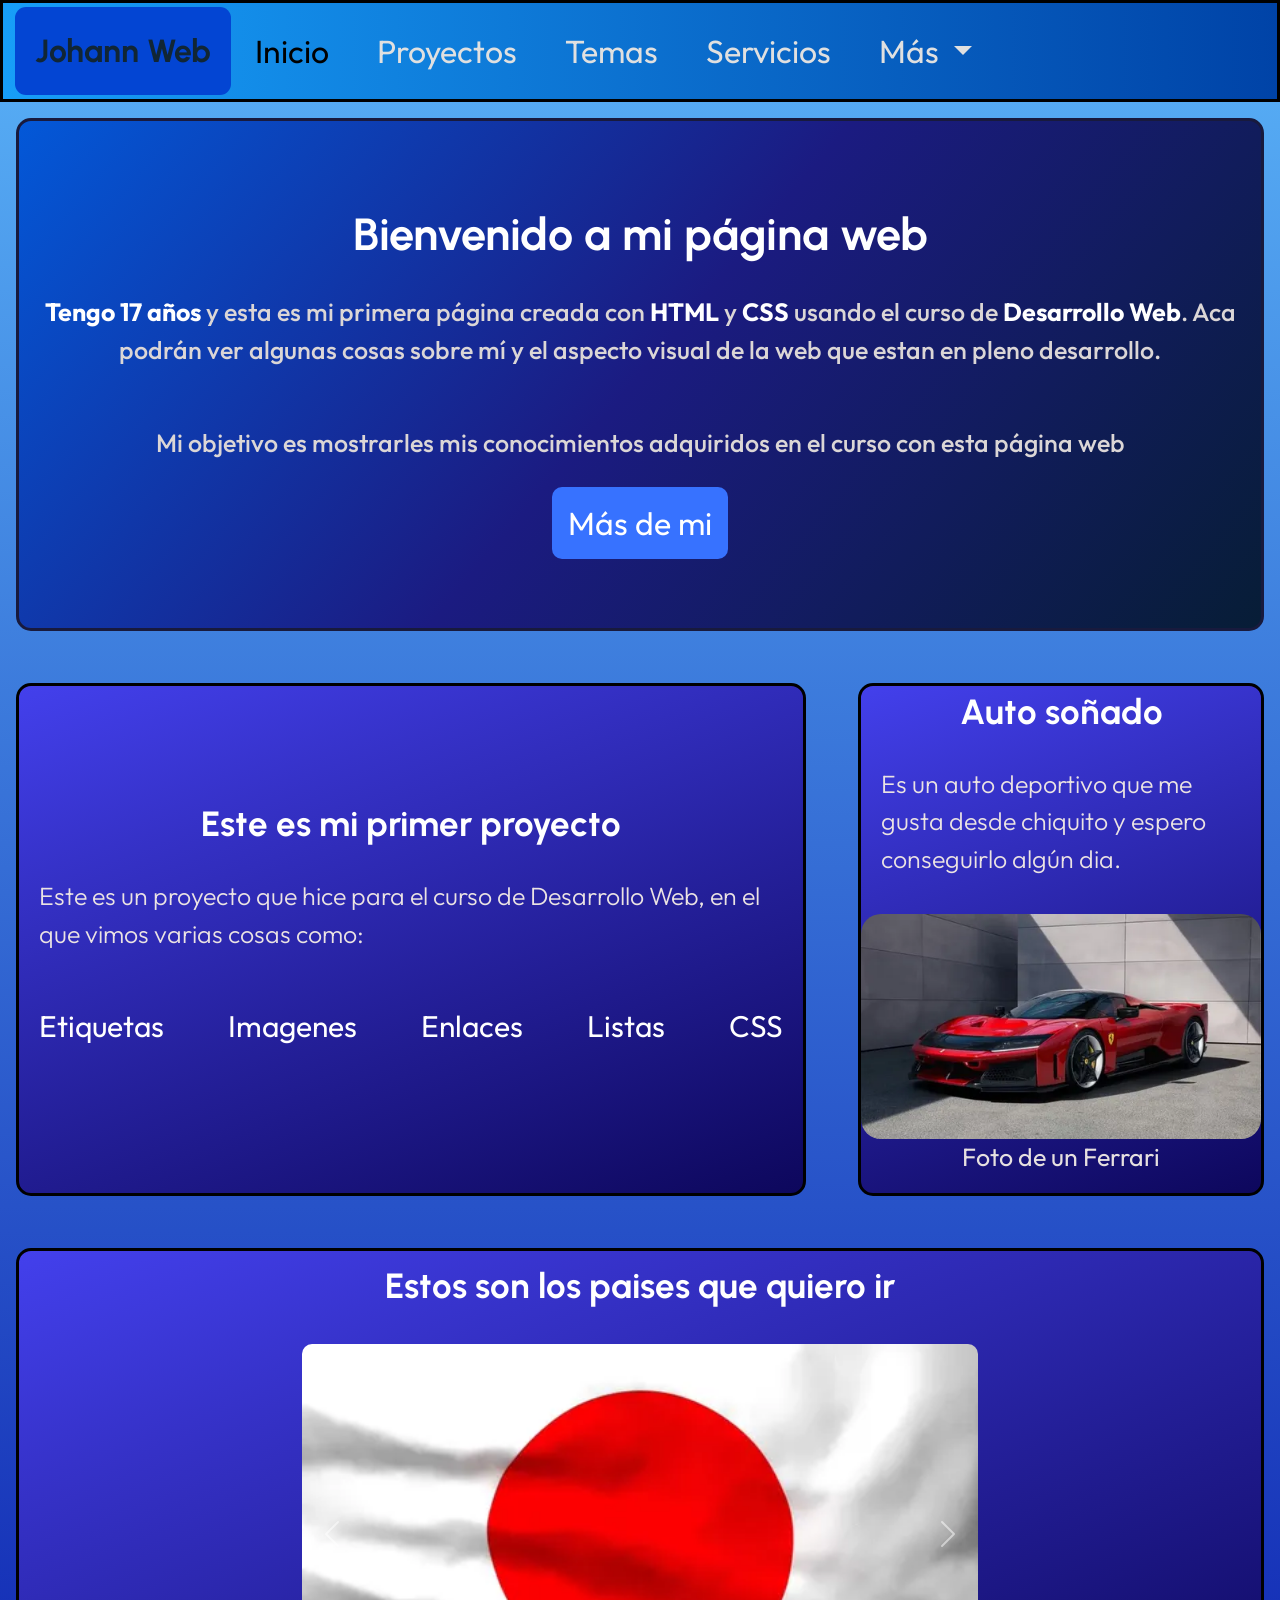
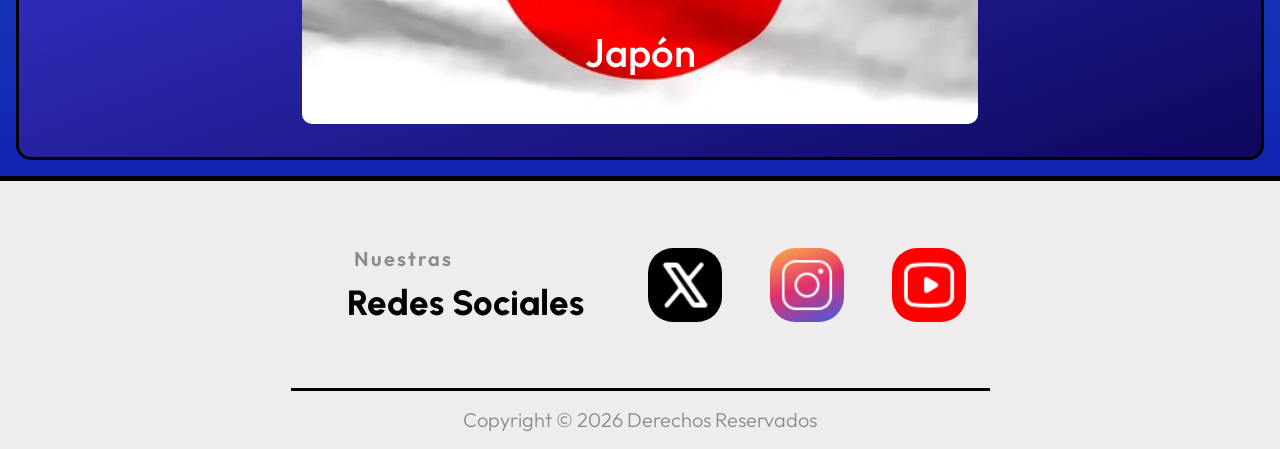
==== commit 428e07fa: "Mejora del footer y el navbar" ====
--- a/index.html
+++ b/index.html
@@ -159,11 +159,11 @@
                 <h2>Redes Sociales</h2>
             </div>
             <div class="redes">
-                <div class="item-rs x"><a href="https://x.com/" target="_blank"><img src="img/icon-x.png" alt="X"></a>
+                <div class="item-rs x"><a href="https://x.com/" target="_blank"><img class="image-tam" src="img/icon-x.png" alt="X"></a>
                 </div>
-                <div class="item-rs ig"><a href="https://instagram.com/" target="_blank"><img src="img/icon-ig-.png"
+                <div class="item-rs ig"><a href="https://instagram.com/" target="_blank"><img class="image-tam" src="img/icon-ig-.png"
                             alt="Instagram"></a></div>
-                <div class="item-rs yt"><a href="https://youtube.com/" target="_blank"><img src="img/icon-yt.png"
+                <div class="item-rs yt"><a href="https://youtube.com/" target="_blank"><img class="image-tam" src="img/icon-yt.png"
                             alt="Youtube"></a></div>
             </div>
         </div>
--- a/css/style.css
+++ b/css/style.css
@@ -224,8 +224,16 @@
 
 /* -------------------------------- */
 
-/* --------------footer------------ */
-
+/* --------------FOOTER------------ */
+/* Los enlaces de Redes Sociales en logotipos */
+footer div{
+    display: flex;
+    flex-direction: row;
+    gap: 3rem;
+    justify-content: center;
+    align-items: center;
+    padding: 2rem;
+}
 /* -------------------------------- */
 
 /* ---------------FOOTER MEJORADO----------------- */
@@ -237,9 +245,9 @@
     justify-content: center;
     align-items: center;
     border-top:#000000 solid 5px;
-    text-align: center;
-}
-/* contenedor */
+    padding: 0;
+}
+/* Contenedor */
 .mejorado{
     display: flex;
     flex-direction: row;
@@ -247,37 +255,54 @@
     justify-content: center;
     gap: 2rem;
     border-bottom: #000000 solid 3px;
-}
-/* titulo */
+    padding: 1.5rem;
+}
+/* Título */
 footer div.mejorado div.titulo-rs h2{
     background-color: #eeecec;
     color: #000000;
     padding: 0;
     font-weight: 800;
 }
+/* Párrafo arriba del título */
 footer div.mejorado div.titulo-rs p{
+    padding: 0;
+    margin-bottom:6px;
     font-size: 20px;
+    letter-spacing: 2px;
     font-weight: 600;
     color: #8b8b8b;
 }
+/* Los derechos */
 footer p{
+    margin: 7px;
     padding: 7px;
     color: #8b8b8b;
 }
+/* Caja de los links */
 .redes{
     display: flex;
     flex-direction: row;
     flex-wrap: wrap;
     padding: 0;
 }
+/* Caja del título */
 .titulo-rs{
-    align-items: center;
     display: flex;
     flex-direction: column;
-}
+    justify-content: flex-start;
+    align-items: flex-start;
+    gap: 2px;
+}
+/* item de link */
 .item-rs{
     padding: 7px;
     border-radius: 25px;
+}
+/* imagenes */
+.image-tam{
+    width: 60px;
+    height: 60px;
 }
 .ig{
     background: linear-gradient(160deg, #FCAF45, #E1306C, #405DE6);
